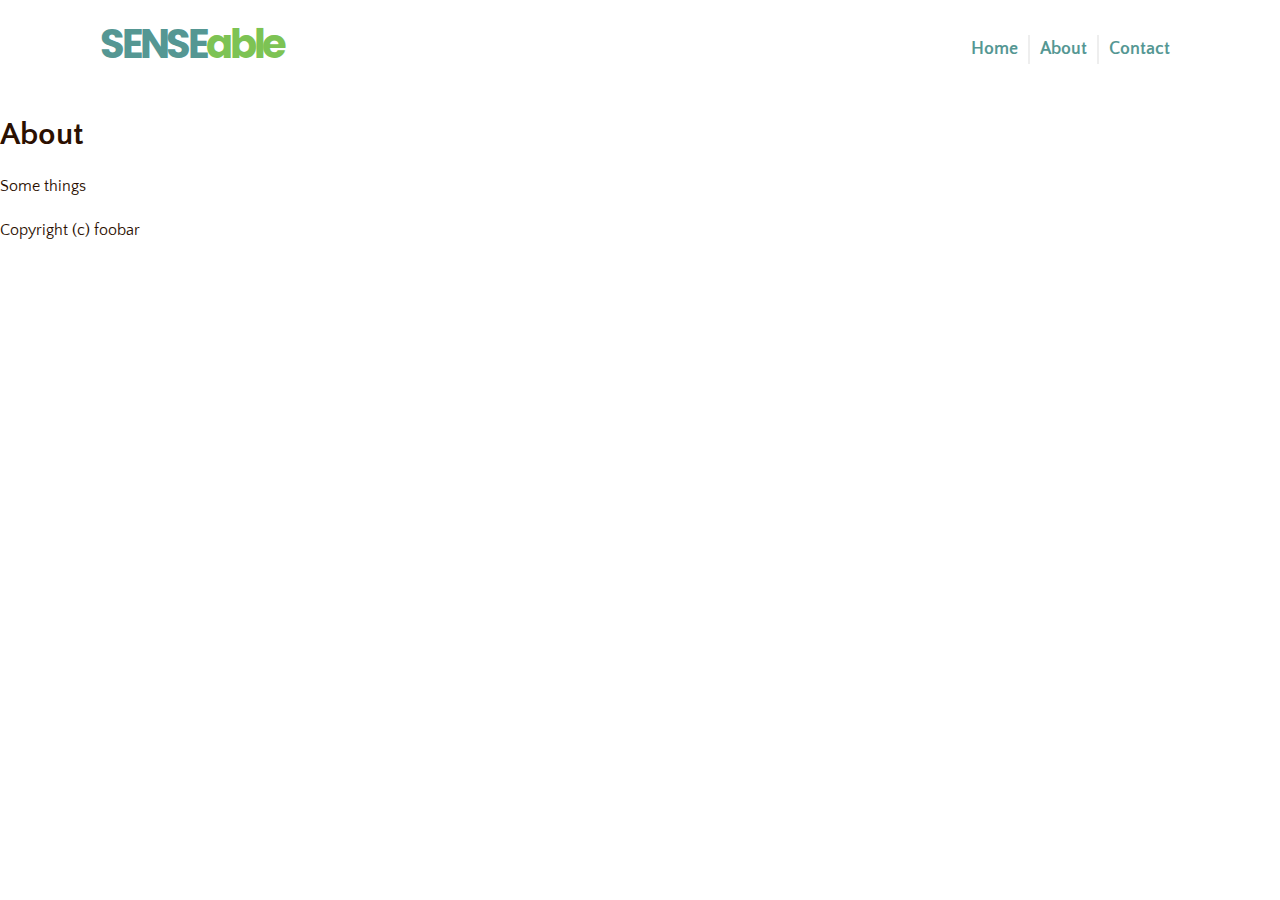
==== about.html @ 7cf4c59f "Temp update of website" ====
<!DOCTYPE html><html><head><title>My Site</title><script src="/javascript/menu.js"></script><link href="https://fonts.googleapis.com/css2?family=Quattrocento+Sans:wght@400;700&amp;display=swap" rel="stylesheet"><link href="https://fonts.googleapis.com/css2?family=Kalam" rel="stylesheet"><link href="https://fonts.googleapis.com/css2?family=Poppins:wght@700&amp;family=Sen:wght@800&amp;display=swap" rel="stylesheet"><link href="styles/styles.css" rel="stylesheet" type="text/css"></head><body><div class="menu-container"><div class="flexwidth-container"><div class="navbar-content"><div class="navbar-logo"><a class="navbar-logo-ref" href="index.html"><span class="logo-part1">SENSE</span><span class="logo-part2">able</span></a></div><div class="navbar-more-menu"><ul class="navbar-menu"><li><div><a href="index.html">Home</a></div></li><li><div><a href="about.html">About</a></div></li><li><div><a href="index.html">Contact</a></div></li></ul></div></div></div></div><h1>About</h1><p>Some things</p><footer id="footer"><p>Copyright (c) foobar</p></footer></body></html>
---- styles/styles.css ----
body {
    color: #2b1001;
    font-family: 'Quattrocento Sans', sans-serif;
    margin: 0;
    line-height: 1.8em;
}

.flexwidth-container {
    margin: 0 auto;
    width: 1080px;
}

@media only screen and (max-width: 1170px) and (min-width: 940px) {
    .flexwidth-container {
      width: 940px;
    }
  }

  @media only screen and (max-width: 970px) and (min-width: 726px) {
    .flexwidth-container {
        width: 726px;
    }
  }

  @media only screen and (max-width: 768px) and (min-width: 480px) {
    .flexwidth-container {
      width: 450px;
    }
  }

  @media only screen and (max-width: 479px)
  {
    .flexwidth-container {
      width: 300px;
    }
  }

  /* MENU */

.menu-container {
    height: 100px;
}

.navbar-content {
    display: flex;
    height: 100px;
    justify-content: space-between;
}

.navbar-logo {
    font-size: 40px;
    letter-spacing: -3px;
    padding: 30px 0;
    text-align: center;
}

.navbar-logo-ref {
    text-decoration: none;
}

.logo-part1 {
    font-family: 'Poppins', sans-serif;
    font-weight: 700;
    color: #559793;
}

.logo-part2 {
    font-family: 'Poppins', sans-serif;
    font-weight: 700;
    color: #7DC354
}

.navbar-menu {
    list-style: none;
    margin: 0;
    padding: 35px 0 35px;
    display: flex;
}

.navbar-menu > li > div {
    font-size: 18px;
    font-weight: 700;
    border-bottom: none;
    border-right: 2px solid #eee;
    padding: 0 10px;
}

.navbar-menu > li:last-child > div {
    border-right: none;
}

.navbar-menu > li > div > a {
    color: #559793;
    text-decoration: none;
}

.navbar-menu  > li > div > a:focus, .navbar-menu  > li > div > a:hover
{
	color: #40716e
}

  /*INDEX*/

.index-top-page-container {
    position: relative;
}

.index-top-image {
    height: calc(100vh - 100px);
}

.index-text-in-top-image {
    color: #efefef;
    height: calc(100vh - 100px);
    left: 50%;
    position: absolute;
    top: 0;
    width: 50%;
}

.index-text-vert-cent-container {
    display: table-cell;
    vertical-align: middle;
    height: calc((100vh - 100px) /2);
}


.index-top-text-title {
    font-family: 'Poppins', sans-serif;
    font-size: 42px;
    font-weight: bold;
    line-height: 1.2em;
}

.index-top-text-more {
    font-size: 20px;
    padding: 0 1em 0 0;
}

.quote {
    font-size: 20px;
    padding: 5em 0;
}

@media (min-width: 600px) {
    .quote {
        font-size: 28px;
    }
}

.quote-text {
    font-weight: 400;
    padding: 0.5em;
    border-left: 5px solid #559793;
    text-align: left;
    font-family: 'Kalam', cursive;
    margin: 0;
}

.quote-author {
    color: #559793;
    font-weight: 700;
    font-size: 18px;
    text-align: right;
    margin: 0;
}


@media (min-width: 769px)  {
    .quote {
        width: 50%;
        min-width: 300px;
        margin: 0 auto;
    }
}

.quote-close-img {
    transform: rotate(180deg);
}
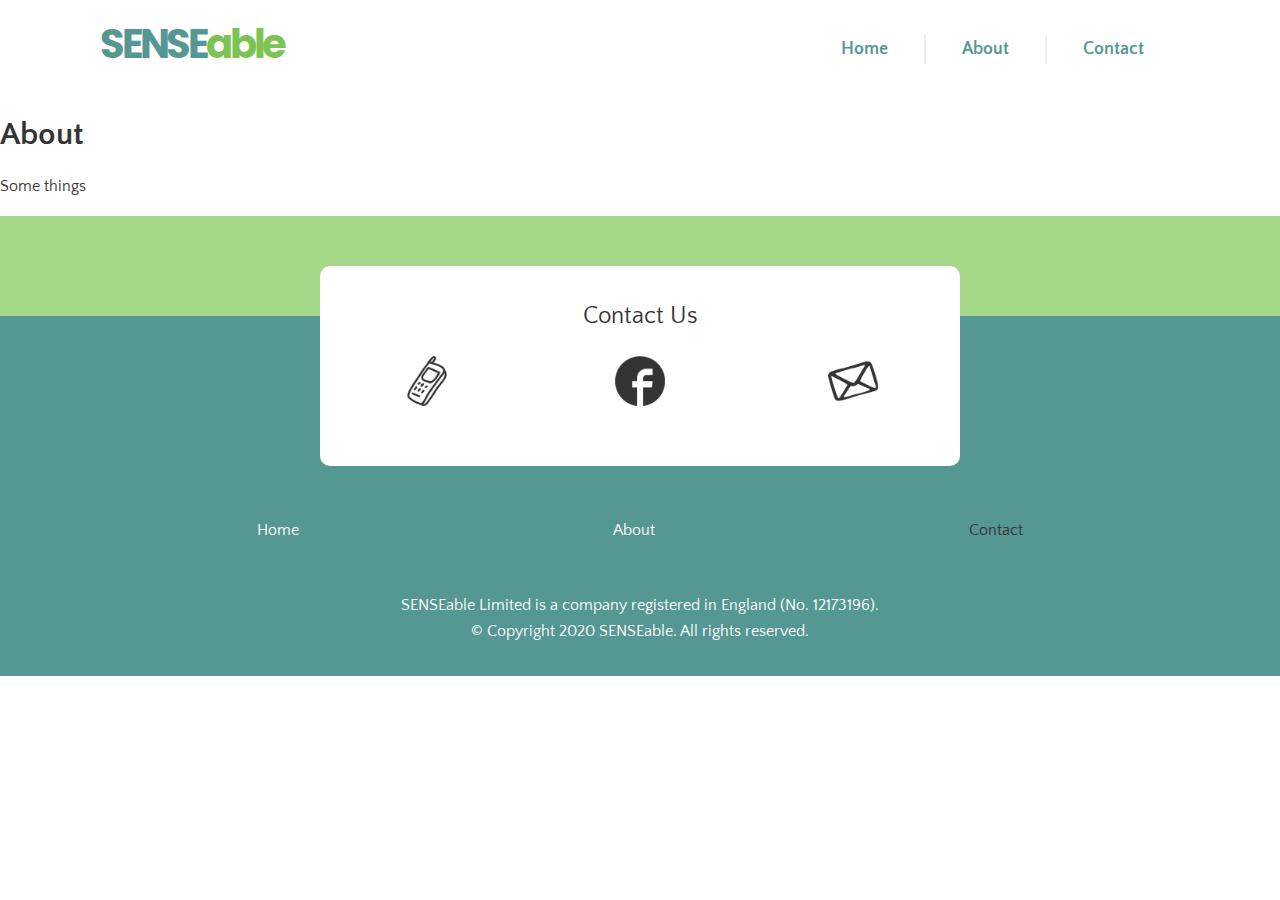
==== commit 1254e50b: "Workable index page" ====
--- a/about.html
+++ b/about.html
@@ -1 +1 @@
-<!DOCTYPE html><html><head><title>My Site</title><script src="/javascript/menu.js"></script><link href="https://fonts.googleapis.com/css2?family=Quattrocento+Sans:wght@400;700&amp;display=swap" rel="stylesheet"><link href="https://fonts.googleapis.com/css2?family=Kalam" rel="stylesheet"><link href="https://fonts.googleapis.com/css2?family=Poppins:wght@700&amp;family=Sen:wght@800&amp;display=swap" rel="stylesheet"><link href="styles/styles.css" rel="stylesheet" type="text/css"></head><body><div class="menu-container"><div class="flexwidth-container"><div class="navbar-content"><div class="navbar-logo"><a class="navbar-logo-ref" href="index.html"><span class="logo-part1">SENSE</span><span class="logo-part2">able</span></a></div><div class="navbar-more-menu"><ul class="navbar-menu"><li><div><a href="index.html">Home</a></div></li><li><div><a href="about.html">About</a></div></li><li><div><a href="index.html">Contact</a></div></li></ul></div></div></div></div><h1>About</h1><p>Some things</p><footer id="footer"><p>Copyright (c) foobar</p></footer></body></html>+<!DOCTYPE html><html><head><meta charset="utf-8"><meta name="viewport" content="width=device-width, initial-scale=1"><meta name="description" content="TODO"><meta name="keywords" content="TODO"><title>My Site</title><link href="https://fonts.googleapis.com/css2?family=Quattrocento+Sans:wght@400;700&amp;display=swap" rel="stylesheet"><link href="https://fonts.googleapis.com/css2?family=Kalam" rel="stylesheet"><link href="https://fonts.googleapis.com/css2?family=Poppins:wght@700&amp;family=Sen:wght@800&amp;display=swap" rel="stylesheet"><link href="styles/styles.css" rel="stylesheet" type="text/css"></head><body><div class="menu-container"><div class="flexwidth-container"><div class="navbar-content"><div class="navbar-logo"><a class="navbar-logo-ref" href="index.html"><span class="logo-part1">SENSE</span><span class="logo-part2">able</span></a></div><div class="navbar-more-menu"><div class="navbar-word-menu"><ul class="navbar-menu"><li><div><a href="index.html">Home</a></div></li><li><div><a href="about.html">About</a></div></li><li><div><a href="index.html">Contact</a></div></li></ul></div><div class="navbar-click-menu" id="#menu-button"><button class="navbar-click-menu-button">&#9776;</button><ul class="menu-click-submenu hidden" id="#click-submenu"><li><div><a href="index.html">Home</a></div></li><li><div><a href="about.html">About</a></div></li><li><div><a href="index.html">Contact</a></div></li></ul></div></div></div></div></div><script src="./javascript/menu.js"></script><h1>About</h1><p>Some things</p><footer id="footer"><div class="footer-container"><div class="footer-top"></div><div class="footer-bottom"><div class="info-box"><div class="footer__infobox-top"><span class="footer__infobox-refspan"></span><div class="footer__infobox-txt">Contact Us</div></div><div class="footer__infobox-logos"><div class="footer__infobox-icon"><img class="footer_infobox-icon-image" src="./img/phone-128.png" alt="Phone logo"></div><div class="footer__infobox-icon"><img class="footer_infobox-icon-image" src="./img/facebook-128.png" alt="Facebook logo"></div><div class="footer__infobox-icon"><img class="footer_infobox-icon-image" src="./img/email-128.png" alt="Email logo"></div></div></div><div class="footer__bottom-menu flexwidth-container"><div class="footer__bottom-menu-item"><a href="index.html">Home</a></div><div class="footer__bottom-menu-item"><a href="index.html">About</a></div><div class="footer__bottom-menu-item">Contact<a href="contact.html"></a></div></div><div class="footer__bottom-txt"><div class="footer__bottom-copyright-txt">SENSEable Limited is a company registered in England (No. 12173196).</div><div class="footer__bottom-copyright-txt">© Copyright 2020 SENSEable. All rights reserved.</div></div></div></div></footer></body></html>--- a/styles/styles.css
+++ b/styles/styles.css
@@ -1,5 +1,5 @@
 body {
-    color: #2b1001;
+    color: #343434;
     font-family: 'Quattrocento Sans', sans-serif;
     margin: 0;
     line-height: 1.8em;
@@ -8,6 +8,13 @@
 .flexwidth-container {
     margin: 0 auto;
     width: 1080px;
+}
+
+.hidden {
+    display: none;
+}
+.centred-text {
+    text-align: center;
 }
 
 @media only screen and (max-width: 1170px) and (min-width: 940px) {
@@ -36,6 +43,22 @@
   }
 
   /* MENU */
+
+@media only screen and (min-width: 769px) {
+    .navbar-click-menu {
+      display: none;
+    }
+    .navbar-wordmenu {
+        display: flex;
+    }
+}
+
+@media only screen and (max-width: 768px) {
+
+    .navbar-word-menu {
+        display: none;
+    }
+}
 
 .menu-container {
     height: 100px;
@@ -82,7 +105,7 @@
     font-weight: 700;
     border-bottom: none;
     border-right: 2px solid #eee;
-    padding: 0 10px;
+    padding: 0 2em;
 }
 
 .navbar-menu > li:last-child > div {
@@ -99,6 +122,50 @@
 	color: #40716e
 }
 
+.navbar-click-menu-button {
+    background-color: #fff;
+    border: none;
+    color: #559793;
+    cursor: pointer;
+    font-size: 35px;
+    margin: 25px 0;
+    padding: 0;
+}
+
+.menu-click-submenu {
+    background-color: #fff;
+    list-style: none;
+    margin: 0;
+    padding: 0;
+    position: absolute;
+    right: 0px;
+    width: 150px;
+    z-index: 99;
+}
+
+.menu-click-submenu > li {
+    border-bottom: 1px solid #eee;
+    font-weight: bold;
+    padding: 0.5em;
+    position: relative;
+    z-index: 100;
+}
+
+.menu-click-submenu > li:last-child {
+    border-bottom: none;
+}
+
+
+.menu-click-submenu > li > div > a {
+    color: #559793;
+    text-decoration: none;
+}
+
+.menu-click-submenu  > li > div > a:focus, .menu-click-submenu  > li > div > a:hover
+{
+	color: #40716e
+}
+
   /*INDEX*/
 
 .index-top-page-container {
@@ -106,35 +173,157 @@
 }
 
 .index-top-image {
-    height: calc(100vh - 100px);
-}
+    max-height: 100vh;
+    min-height: calc(100vh);
+    object-fit: cover;
+    width: 100%;
+}
+
 
 .index-text-in-top-image {
     color: #efefef;
     height: calc(100vh - 100px);
-    left: 50%;
     position: absolute;
     top: 0;
-    width: 50%;
 }
 
 .index-text-vert-cent-container {
     display: table-cell;
     vertical-align: middle;
-    height: calc((100vh - 100px) /2);
+    height: calc((100vh + 20px) /2);
 }
 
 
 .index-top-text-title {
     font-family: 'Poppins', sans-serif;
-    font-size: 42px;
+    font-size: 46px;
     font-weight: bold;
     line-height: 1.2em;
+    padding: 1em;
+    text-align: center;
 }
 
 .index-top-text-more {
-    font-size: 20px;
-    padding: 0 1em 0 0;
+    font-size: 24px;
+    line-height: 1.5em;
+    padding: 1em;
+    text-align: center;
+}
+
+
+@media only screen and (max-width: 842px) and (min-width: 726px) {
+    .index-top-image {
+        height: 100vh;
+    }
+}
+
+@media only screen and (min-width: 840px) {
+
+    .index-top-text-more {
+        line-height: 1.8em;
+    }
+  }
+
+@media only screen and (min-width: 726px) {
+    .index-text-in-top-image {
+        left: 50%;
+        width: 50%;
+    }
+    .index-text-vert-cent-container {
+        height: calc((100vh - 100px) /2);
+    }
+    .index-top-image {
+        min-height: calc(100vh - 100px);
+    }
+
+  }
+
+
+
+.index-location {
+    font-size: 24px;
+    line-height: 2em;
+    margin: 6em 0;
+    text-align: center;
+}
+
+
+
+.index-location-img {
+    height: 40px;
+    margin: auto 0;
+}
+
+@media (min-width: 480px) {
+    .index-location{
+        display: flex;
+        text-align: left;
+    }
+
+    .index-location-text {
+        margin-left: 1em;
+    }
+
+}
+
+.index-skew-container-1 {
+    background-color: #F1F1EF;
+    display: flex;
+    height: 800px;
+    margin-bottom: 3em;
+    transform: skewY(-3deg);
+}
+
+.index-skew-container-1-content {
+    margin: auto;
+    transform: skewY(3deg);
+}
+
+.index-skew-container-1-title {
+    font-size: 24px;
+    text-align: center;
+}
+.index-skew-container-1-title-border {
+    border-top: 3px solid #559793;
+    margin: auto;
+    width: 148px;
+}
+.index-skew-container-1-text {
+    display: grid;
+    grid-template-columns: auto;
+    margin-top: 4em;
+}
+.index-skew-container-list-item {
+    display: flex;
+    margin: auto;
+    padding: 1em;
+}
+.index-skew-container-list-text {
+    display: block;
+    font-size: 18px;
+    width: 163px;
+}
+.index-skew-container-list-tick {
+    padding-right: 0.5em;
+    color: #559793;
+}
+
+@media (min-width: 480px) {
+    .index-skew-container-1-text {
+        grid-template-columns: auto auto;
+    }
+    .index-skew-container-1 {
+        height: 600px;
+    }
+}
+
+@media (min-width: 770px) {
+    .index-skew-container-1-text {
+        grid-template-columns: auto auto auto;
+    }
+    .index-skew-container-1 {
+        height: 500px;
+    }
 }
 
 .quote {
@@ -149,11 +338,12 @@
 }
 
 .quote-text {
+    border-left: 5px solid #559793;
+    font-family: 'Kalam', cursive;
     font-weight: 400;
+    line-height: 1.8em;
     padding: 0.5em;
-    border-left: 5px solid #559793;
     text-align: left;
-    font-family: 'Kalam', cursive;
     margin: 0;
 }
 
@@ -176,4 +366,90 @@
 
 .quote-close-img {
     transform: rotate(180deg);
-}+}
+
+
+
+/*
+* FOOTER
+*/
+
+.footer-top {
+    width:100%;
+    background:#A4D787;
+    height:100px;
+  }
+  .footer-bottom {
+    position:relative;
+    background:#559793;
+    width:100%;
+  }
+  .info-box {
+    background:white;
+    border-radius: 10px;
+    height: 200px;
+    left:calc(50% - 150px);
+    position:absolute;
+    text-align: center;
+    top:-50px;
+    width:300px;
+  }
+
+@media (min-width: 600px) {
+    .info-box {
+        left: 25%;
+        width: 50%;
+    }
+}
+
+.footer__infobox-top {
+      height: 50px;
+      font-size: 24px;
+  }
+
+ .footer__infobox-refspan {
+    line-height: 70px;
+ }
+
+ .footer__infobox-txt {
+    display: inline-block;
+    vertical-align: middle;
+    padding: 1.5em;
+}
+
+.footer__infobox-logos {
+    margin: 40px 0;
+    display: flex;
+    justify-content: space-around;
+}
+
+.footer__infobox-icon {
+cursor: pointer;
+padding: 0 0.75em;
+}
+
+.footer_infobox-icon-image {
+    width: 50px;
+}
+
+.footer__bottom-menu {
+display: flex;
+justify-content: space-around;
+padding-top: 200px;
+}
+
+.footer__bottom-menu-item > a {
+    color: #fff;
+    text-decoration: none;
+}
+
+.footer__bottom-txt {
+    padding: 3em 1em 2em;
+}
+
+.footer__bottom-copyright-txt {
+color: white;
+font-weight: 400;
+line-height: 1.6;
+text-align: center;
+}
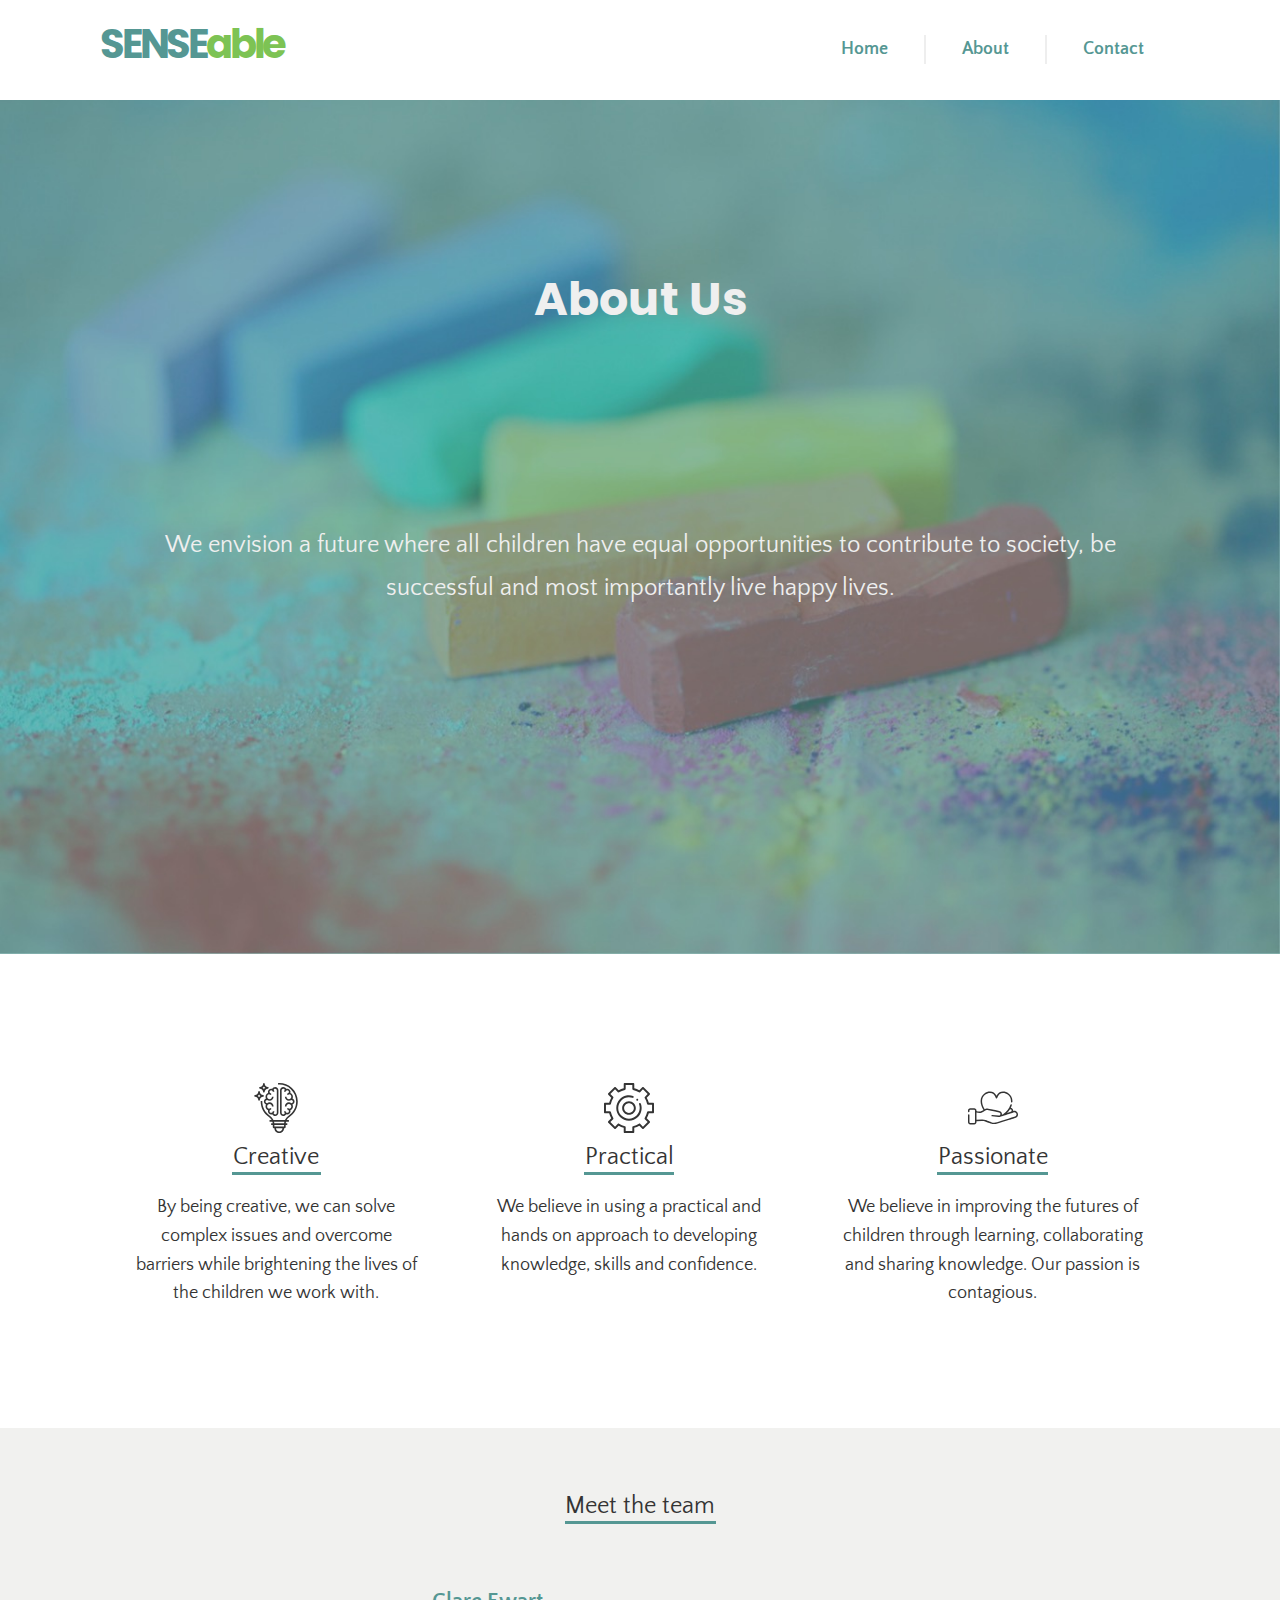
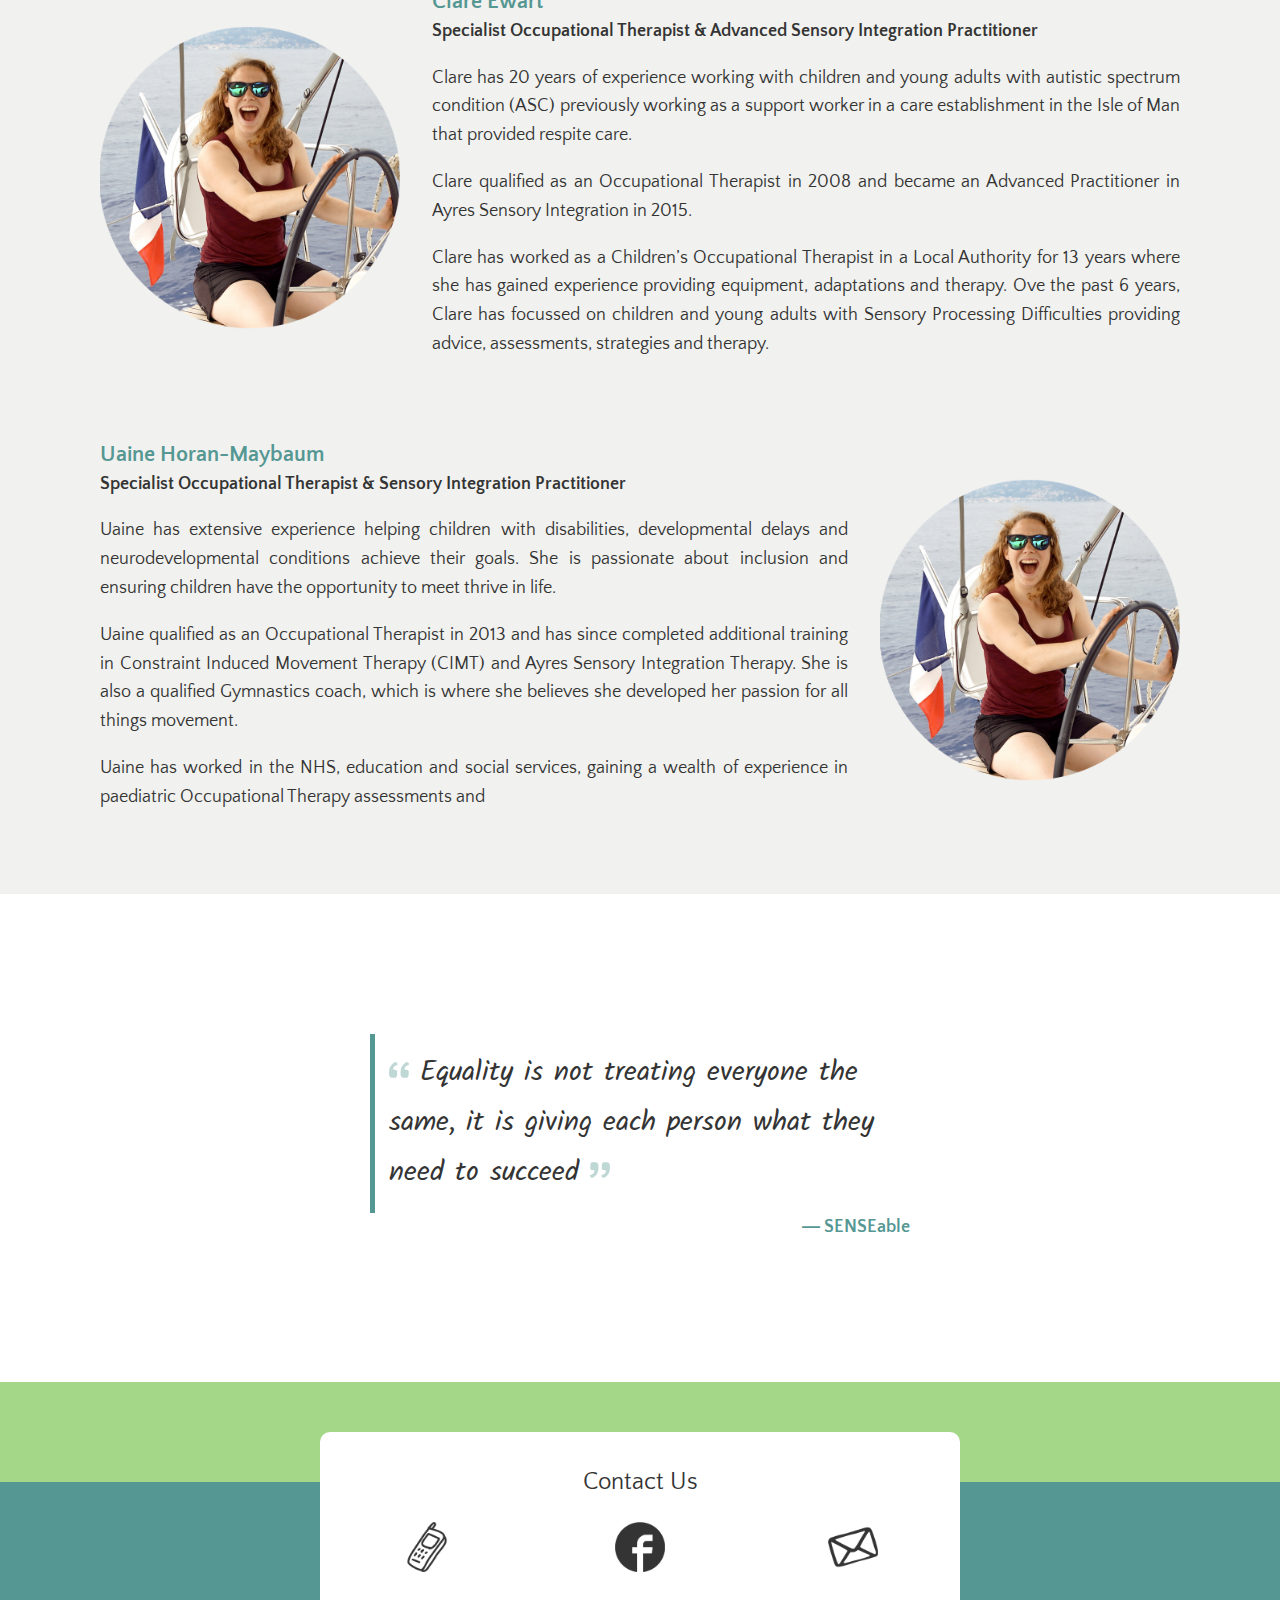
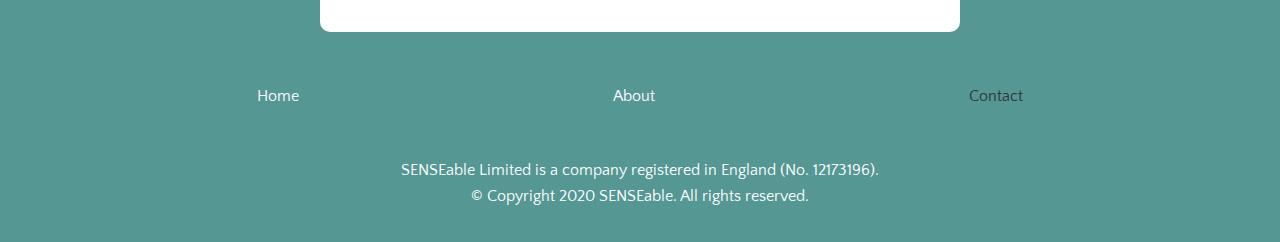
==== commit 643c03e0: "Updated about page" ====
--- a/about.html
+++ b/about.html
@@ -1 +1 @@
-<!DOCTYPE html><html><head><meta charset="utf-8"><meta name="viewport" content="width=device-width, initial-scale=1"><meta name="description" content="TODO"><meta name="keywords" content="TODO"><title>My Site</title><link href="https://fonts.googleapis.com/css2?family=Quattrocento+Sans:wght@400;700&amp;display=swap" rel="stylesheet"><link href="https://fonts.googleapis.com/css2?family=Kalam" rel="stylesheet"><link href="https://fonts.googleapis.com/css2?family=Poppins:wght@700&amp;family=Sen:wght@800&amp;display=swap" rel="stylesheet"><link href="styles/styles.css" rel="stylesheet" type="text/css"></head><body><div class="menu-container"><div class="flexwidth-container"><div class="navbar-content"><div class="navbar-logo"><a class="navbar-logo-ref" href="index.html"><span class="logo-part1">SENSE</span><span class="logo-part2">able</span></a></div><div class="navbar-more-menu"><div class="navbar-word-menu"><ul class="navbar-menu"><li><div><a href="index.html">Home</a></div></li><li><div><a href="about.html">About</a></div></li><li><div><a href="index.html">Contact</a></div></li></ul></div><div class="navbar-click-menu" id="#menu-button"><button class="navbar-click-menu-button">&#9776;</button><ul class="menu-click-submenu hidden" id="#click-submenu"><li><div><a href="index.html">Home</a></div></li><li><div><a href="about.html">About</a></div></li><li><div><a href="index.html">Contact</a></div></li></ul></div></div></div></div></div><script src="./javascript/menu.js"></script><h1>About</h1><p>Some things</p><footer id="footer"><div class="footer-container"><div class="footer-top"></div><div class="footer-bottom"><div class="info-box"><div class="footer__infobox-top"><span class="footer__infobox-refspan"></span><div class="footer__infobox-txt">Contact Us</div></div><div class="footer__infobox-logos"><div class="footer__infobox-icon"><img class="footer_infobox-icon-image" src="./img/phone-128.png" alt="Phone logo"></div><div class="footer__infobox-icon"><img class="footer_infobox-icon-image" src="./img/facebook-128.png" alt="Facebook logo"></div><div class="footer__infobox-icon"><img class="footer_infobox-icon-image" src="./img/email-128.png" alt="Email logo"></div></div></div><div class="footer__bottom-menu flexwidth-container"><div class="footer__bottom-menu-item"><a href="index.html">Home</a></div><div class="footer__bottom-menu-item"><a href="index.html">About</a></div><div class="footer__bottom-menu-item">Contact<a href="contact.html"></a></div></div><div class="footer__bottom-txt"><div class="footer__bottom-copyright-txt">SENSEable Limited is a company registered in England (No. 12173196).</div><div class="footer__bottom-copyright-txt">© Copyright 2020 SENSEable. All rights reserved.</div></div></div></div></footer></body></html>+<!DOCTYPE html><html><head><meta charset="utf-8"><meta name="viewport" content="width=device-width, initial-scale=1"><meta name="description" content="TODO"><meta name="keywords" content="TODO"><title>My Site</title><link href="https://fonts.googleapis.com/css2?family=Quattrocento+Sans:wght@400;700&amp;display=swap" rel="stylesheet"><link href="https://fonts.googleapis.com/css2?family=Kalam" rel="stylesheet"><link href="https://fonts.googleapis.com/css2?family=Poppins:wght@700&amp;family=Sen:wght@800&amp;display=swap" rel="stylesheet"><link href="styles/styles.css" rel="stylesheet" type="text/css"></head><body><div class="menu-container"><div class="flexwidth-container"><div class="navbar-content"><div class="navbar-logo"><a class="navbar-logo-ref" href="index.html"><span class="logo-part1">SENSE</span><span class="logo-part2">able</span></a></div><div class="navbar-more-menu"><div class="navbar-word-menu"><ul class="navbar-menu"><li><div><a href="index.html">Home</a></div></li><li><div><a href="about.html">About</a></div></li><li><div><a href="index.html">Contact</a></div></li></ul></div><div class="navbar-click-menu" id="#menu-button"><button class="navbar-click-menu-button">&#9776;</button><ul class="menu-click-submenu hidden" id="#click-submenu"><li><div><a href="index.html">Home</a></div></li><li><div><a href="about.html">About</a></div></li><li><div><a href="index.html">Contact</a></div></li></ul></div></div></div></div></div><script src="./javascript/menu.js"></script><div class="index-top-page-container"><img class="index-top-image" id="#index-img" src="./img/senseable-about2.jpg"><div class="about-text-in-top-image"><div class="flexwidth-container"><div class="flexwidth-container index-text-vert-cent-container"><div class="index-top-text-title">About Us</div></div><div class="index-top-text-more">We envision a future where all children have equal opportunities to contribute to society, be successful and most importantly live happy lives.</div></div></div></div><div class="flexwidth-container"><div class="about-summary-card-container"><div class="about-summary-card"><div class="about-summary-card-title-container"><img class="about-summary-card-title-img" src="./img/creativity.svg"><div class="about-summary-card-title-title">Creative</div><div class="about-summary-card-title-title-line line1"></div></div><div class="about-summary-card-text">By being creative, we can solve complex issues and  overcome barriers while brightening the lives of the children we work with.</div></div><div class="about-summary-card"><div class="about-summary-card-title-container"><img class="about-summary-card-title-img" src="./img/settings.svg"><div class="about-summary-card-title-title">Practical</div><div class="about-summary-card-title-title-line line2"></div></div><div class="about-summary-card-text">We believe in using a practical and hands on approach to developing knowledge, skills and confidence.</div></div><div class="about-summary-card"><div class="about-summary-card-title-container"><img class="about-summary-card-title-img" src="./img/passionate.svg"><div class="about-summary-card-title-title">Passionate</div><div class="about-summary-card-title-title-line line3"></div></div><div class="about-summary-card-text">We believe in improving the futures of children through learning, collaborating and sharing knowledge. Our passion is contagious.</div></div></div></div><div class="about-meet-team-container"><div class="flexwidth-container"><div class="about-meet-team-title-container"><div class="about-meet-team-title-text">Meet the team</div><div class="about-meet-team-title-line"></div></div><div class="about-team-container"><div class="about-team-person"><div class="about-team-img-container"><img class="about-img-team" src="./img/juliette-circle.png"></div><div class="about-team-text-container person1"><div class="about-team-name">Clare Ewart</div><div class="about-team-description-top">Specialist Occupational Therapist & Advanced Sensory Integration Practitioner</div><div class="about-team-description-content"><p>Clare has 20 years of experience working with children and young adults with autistic spectrum condition (ASC) previously working as a support worker in a care establishment in the Isle of Man that provided respite care.</p><p>Clare qualified as an Occupational Therapist in 2008 and became an Advanced Practitioner in Ayres Sensory Integration in 2015.</p><p>Clare has worked as a Children’s Occupational Therapist in a Local Authority for 13 years where she has gained experience providing equipment, adaptations and therapy. Ove the past 6 years, Clare has focussed on children and young adults with Sensory Processing Difficulties providing advice, assessments, strategies and therapy.</p></div></div></div><div class="about-team-person person2-container"><div class="about-team-img-container img-person2-before"><img class="about-img-team" src="./img/juliette-circle.png"></div><div class="about-team-text-container person2"><div class="about-team-name">Uaine Horan-Maybaum</div><div class="about-team-description-top">Specialist Occupational Therapist & Sensory Integration Practitioner</div><div class="about-team-description-content"><p>Uaine has extensive experience helping children with disabilities, developmental delays and neurodevelopmental conditions achieve their goals. She is passionate about inclusion and ensuring children have the opportunity to meet thrive in life.</p><p>Uaine qualified as an Occupational Therapist in 2013 and has since completed additional training in Constraint Induced Movement Therapy (CIMT) and Ayres Sensory Integration Therapy. She is also a qualified Gymnastics coach, which is where she believes she developed her passion for all things movement.</p><p>Uaine has worked in the NHS, education and social services, gaining a wealth of experience in paediatric Occupational Therapy assessments and</p></div></div><div class="about-team-img-container img-person2-after"><img class="about-img-team" src="./img/juliette-circle.png"></div></div></div></div></div><div class="flexwidth-container"><div class="quote"><div class="quote-text"><img src="assets/icons/quotation-marks-light.svg" width="20" alt="Open quotation mark"><span> Equality is not treating everyone the same, it is giving each person what they need to succeed </span><img class="quote-close-img" src="assets/icons/quotation-marks-light.svg" width="20" alt="Close quotation mark"></div><div class="quote-author">― SENSEable</div></div></div><footer id="footer"><div class="footer-container"><div class="footer-top"></div><div class="footer-bottom"><div class="info-box"><div class="footer__infobox-top"><span class="footer__infobox-refspan"></span><div class="footer__infobox-txt">Contact Us</div></div><div class="footer__infobox-logos"><div class="footer__infobox-icon"><img class="footer_infobox-icon-image" src="./img/phone-128.png" alt="Phone logo"></div><div class="footer__infobox-icon"><img class="footer_infobox-icon-image" src="./img/facebook-128.png" alt="Facebook logo"></div><div class="footer__infobox-icon"><img class="footer_infobox-icon-image" src="./img/email-128.png" alt="Email logo"></div></div></div><div class="footer__bottom-menu flexwidth-container"><div class="footer__bottom-menu-item"><a href="index.html">Home</a></div><div class="footer__bottom-menu-item"><a href="index.html">About</a></div><div class="footer__bottom-menu-item">Contact<a href="contact.html"></a></div></div><div class="footer__bottom-txt"><div class="footer__bottom-copyright-txt">SENSEable Limited is a company registered in England (No. 12173196).</div><div class="footer__bottom-copyright-txt">© Copyright 2020 SENSEable. All rights reserved.</div></div></div></div></footer></body></html>--- a/styles/styles.css
+++ b/styles/styles.css
@@ -180,6 +180,14 @@
 }
 
 
+.about-text-in-top-image {
+    color: #efefef;
+    height: calc(100vh - 100px);
+    position: absolute;
+    top: 0;
+    width: 100%;
+}
+
 .index-text-in-top-image {
     color: #efefef;
     height: calc(100vh - 100px);
@@ -229,6 +237,7 @@
         left: 50%;
         width: 50%;
     }
+
     .index-text-vert-cent-container {
         height: calc((100vh - 100px) /2);
     }
@@ -324,6 +333,157 @@
     .index-skew-container-1 {
         height: 500px;
     }
+}
+
+/*
+    ABOUT
+*/
+
+.about-summary-card-container {
+    display: grid;
+    padding: 6em 0;
+    text-align: justify;
+}
+
+@media (min-width: 769px) {
+    .about-summary-card-container {
+        grid-template-columns: auto auto auto;
+        padding: 7.5em 0;
+        text-align: center;
+    }
+}
+
+.about-summary-card {
+    padding: 0 2em;
+}
+
+@media (max-width: 769px) {
+    .about-summary-card {
+        padding: 2em 0;
+    }
+}
+
+.about-summary-card-title-container {
+    text-align: center;
+}
+
+.about-summary-card-title-img {
+    width: 50px;
+}
+
+.about-summary-card-title-title {
+    font-size: 24px;
+    margin: auto 0;
+}
+
+.about-summary-card-title-title-line {
+    background-color: #559793;
+    height: 3px;
+    margin: auto;
+}
+
+.line1 {
+    width: 89px;
+}
+.line2 {
+    width: 90px;
+}
+.line3 {
+    width: 111px;
+}
+
+.about-summary-card-text {
+    font-size: 18px;
+    margin-top: 1em;
+}
+
+
+.about-meet-team-container {
+    background-color: #F1F1EF;
+}
+
+.about-meet-team-title-container {
+    padding: 4em 0;
+    text-align: center;
+}
+
+.about-meet-team-title-text {
+    font-size: 24px;
+}
+
+.about-meet-team-title-line {
+    background-color: #559793;
+    height: 3px;
+    margin: auto;
+    width: 151px;
+}
+
+.about-team-person {
+    text-align: justify;
+}
+
+@media (max-width: 768px) {
+    .img-person2-after {
+        display: none;
+    }
+
+    .about-team-img-container {
+        margin-bottom: 1em;
+    }
+}
+.about-team-name {
+    color: #559793;
+    font-size: 22px;
+    font-weight: bold;
+    text-align: center;
+}
+
+.about-team-description-top {
+    font-size: 18px;
+    font-weight: bold;
+    text-align: center;
+}
+
+@media (min-width: 769px) {
+    .about-team-person {
+        display: flex;
+    }
+
+    .person1 {
+        padding-left: 2em;
+    }
+
+    .person2 {
+        padding-right: 2em;
+    }
+
+    .img-person2-before {
+        display: none;
+    }
+
+    .about-team-name {
+        text-align: left;
+    }
+    .about-team-description-top {
+        text-align: left;
+    }
+
+}
+.about-team-img-container {
+    margin: auto;
+    text-align: center;
+}
+
+.person2-container {
+    padding: 4em 0;
+}
+
+.about-team-description-content {
+    font-size: 18px;
+}
+
+.about-img-team {
+    width: 300px;
 }
 
 .quote {
